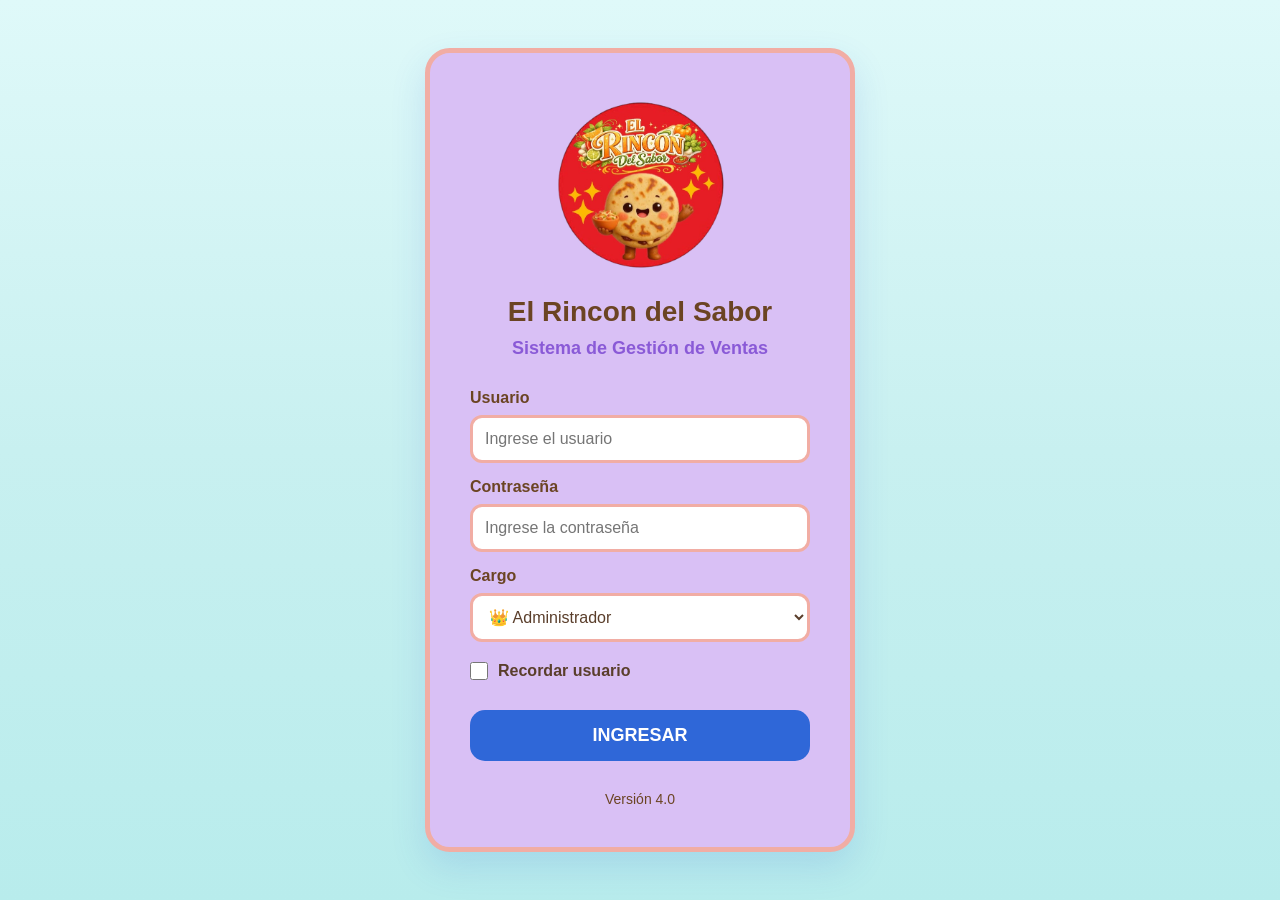
==== login.html @ 06cff896 "Add files via upload" ====
<!DOCTYPE html>
<html lang="es">

<head>

    <meta charset="UTF-8">

    <meta name="viewport"
          content="width=device-width, initial-scale=1.0">

    <title>El Rincon del Sabor - Inicio de Sesión</title>

    <link rel="stylesheet" href="login.css">

</head>

<body>

<div class="login-container">

    <!-- LOGO -->

    <img src="logo.png"
         class="logo"
         alt="El Rincon del Sabor">

    <h1>El Rincon del Sabor</h1>

    <p class="subtitulo">

        Sistema de Gestión de Ventas

    </p>

    <!-- FORMULARIO -->

    <div class="formulario">

        <label>

            Usuario

        </label>

        <input
            type="text"
            id="usuario"
            placeholder="Ingrese el usuario">

        <label>

            Contraseña

        </label>

        <input
            type="password"
            id="clave"
            placeholder="Ingrese la contraseña">

        <label>

            Cargo

        </label>

        <select id="rol">

            <option value="admin">

                👑 Administrador

            </option>

        </select>

        <div class="recordar">

            <input
                type="checkbox"
                id="recordar">

            <label for="recordar">

                Recordar usuario

            </label>

        </div>

        <button onclick="iniciarSesion()">

            INGRESAR

        </button>

    </div>

    <div class="footer">

        Versión 4.0

    </div>

</div>

<script src="js/login.js"></script>

</body>

</html>
---- login.css ----
/*=====================================================
            LOGIN El Rincon del Sabor
======================================================*/

*{

    margin:0;

    padding:0;

    box-sizing:border-box;

}


body{

    font-family:'Segoe UI', Tahoma, Geneva, Verdana, sans-serif;

    background: linear-gradient(
        180deg,
        #DFF9F9 0%,
        #C8F0F0 50%,
        #B8ECEC 100%
    );

    height:100vh;

    display:flex;

    justify-content:center;

    align-items:center;

    padding:20px;

}


.login-container{

    width:430px;

    background:#D9C0F5;

    padding:40px;

    border-radius:25px;

    border:5px solid #F1ADA4;

    box-shadow:0 15px 35px rgba(47,103,216,.15);

    text-align:center;

}


.logo{

    width:180px;

    margin-bottom:20px;

    transition:.3s;

}


.logo:hover{

    transform:scale(1.05);

}


h1{

    color:#6B4423;

    margin-bottom:10px;

    font-size:28px;

    font-weight:900;

}


.subtitulo{

    color:#8A5AD7;

    margin-bottom:30px;

    font-size:18px;

    font-weight:600;

}


.formulario{

    text-align:left;

}


.formulario label{

    display:block;

    margin-top:15px;

    margin-bottom:8px;

    font-weight:700;

    color:#6B4423;

}


.formulario input,
.formulario select{

    width:100%;

    padding:12px;

    border:3px solid #F1ADA4;

    border-radius:12px;

    font-size:16px;

    background:#FFFFFF;

    color:#5A3E2B;

    transition:.3s;

}


.formulario input:focus,
.formulario select:focus{

    outline:none;

    border-color:#8A5AD7;

    box-shadow:0 0 10px rgba(138,90,215,.20);

}


.recordar{

    display:flex;

    align-items:center;

    gap:10px;

    margin-top:20px;

}


.recordar input{

    width:18px;

    height:18px;

}


.recordar label{

    margin:0;

    color:#5A3E2B;

}


button{

    width:100%;

    margin-top:30px;

    padding:15px;

    border:none;

    border-radius:15px;

    background:#2F67D8;

    color:#FFFFFF;

    font-size:18px;

    font-weight:800;

    cursor:pointer;

    transition:.3s;

}


button:hover{

    background:#8A5AD7;

    transform:translateY(-3px);

    box-shadow:0 8px 20px rgba(138,90,215,.25);

}


.footer{

    margin-top:30px;

    color:#6B4423;

    font-size:14px;

    font-weight:500;

}


@media(max-width:500px){

    .login-container{

        width:100%;

        padding:30px 20px;

    }

    .logo{

        width:150px;

    }

    h1{

        font-size:24px;

    }

}
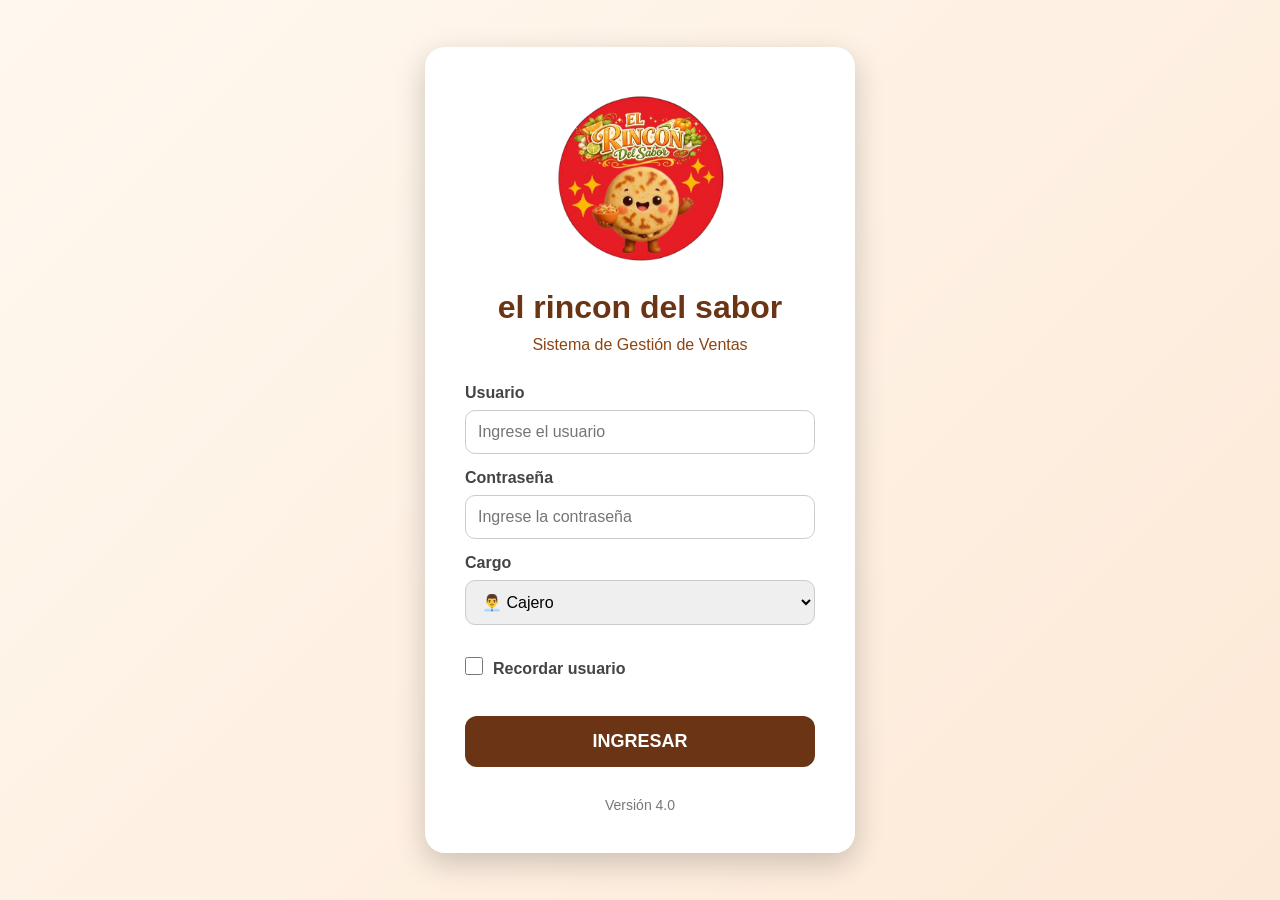
==== commit c578ffa4: "Add files via upload" ====
--- a/login.html
+++ b/login.html
@@ -8,7 +8,7 @@
     <meta name="viewport"
           content="width=device-width, initial-scale=1.0">
 
-    <title>El Rincon del Sabor - Inicio de Sesión</title>
+    <title>el rincon del sabor - Inicio de Sesión</title>
 
     <link rel="stylesheet" href="login.css">
 
@@ -22,9 +22,9 @@
 
     <img src="logo.png"
          class="logo"
-         alt="El Rincon del Sabor">
+         alt="el rincon del sabor">
 
-    <h1>El Rincon del Sabor</h1>
+    <h1>el rincon del sabor</h1>
 
     <p class="subtitulo">
 
@@ -65,6 +65,12 @@
         </label>
 
         <select id="rol">
+
+            <option value="cajero">
+
+                👨‍💼 Cajero
+
+            </option>
 
             <option value="admin">
 
--- a/login.css
+++ b/login.css
@@ -1,5 +1,5 @@
 /*=====================================================
-            LOGIN El Rincon del Sabor
+            LOGIN - NUEVO MONBRE
 ======================================================*/
 
 *{
@@ -12,17 +12,11 @@
 
 }
 
-
 body{
 
-    font-family:'Segoe UI', Tahoma, Geneva, Verdana, sans-serif;
+    font-family:Arial, Helvetica, sans-serif;
 
-    background: linear-gradient(
-        180deg,
-        #DFF9F9 0%,
-        #C8F0F0 50%,
-        #B8ECEC 100%
-    );
+    background:linear-gradient(135deg,#fff8ef,#fde9d7);
 
     height:100vh;
 
@@ -32,29 +26,23 @@
 
     align-items:center;
 
-    padding:20px;
-
 }
-
 
 .login-container{
 
     width:430px;
 
-    background:#D9C0F5;
+    background:#ffffff;
 
     padding:40px;
 
-    border-radius:25px;
+    border-radius:20px;
 
-    border:5px solid #F1ADA4;
-
-    box-shadow:0 15px 35px rgba(47,103,216,.15);
+    box-shadow:0 10px 30px rgba(0,0,0,.20);
 
     text-align:center;
 
 }
-
 
 .logo{
 
@@ -62,50 +50,29 @@
 
     margin-bottom:20px;
 
-    transition:.3s;
+}
+
+h1{
+
+    color:#6b3414;
+
+    margin-bottom:10px;
 
 }
 
-
-.logo:hover{
-
-    transform:scale(1.05);
-
-}
-
-
-h1{
-
-    color:#6B4423;
-
-    margin-bottom:10px;
-
-    font-size:28px;
-
-    font-weight:900;
-
-}
-
-
 .subtitulo{
 
-    color:#8A5AD7;
+    color:#8b4513;
 
     margin-bottom:30px;
 
-    font-size:18px;
-
-    font-weight:600;
-
 }
-
 
 .formulario{
 
     text-align:left;
 
 }
-
 
 .formulario label{
 
@@ -115,46 +82,39 @@
 
     margin-bottom:8px;
 
-    font-weight:700;
+    font-weight:bold;
 
-    color:#6B4423;
+    color:#444;
 
 }
 
+.formulario input,
 
-.formulario input,
 .formulario select{
 
     width:100%;
 
     padding:12px;
 
-    border:3px solid #F1ADA4;
+    border:1px solid #ccc;
 
-    border-radius:12px;
+    border-radius:10px;
 
     font-size:16px;
 
-    background:#FFFFFF;
-
-    color:#5A3E2B;
-
-    transition:.3s;
-
 }
 
+.formulario input:focus,
 
-.formulario input:focus,
 .formulario select:focus{
 
     outline:none;
 
-    border-color:#8A5AD7;
+    border-color:#8b4513;
 
-    box-shadow:0 0 10px rgba(138,90,215,.20);
+    box-shadow:0 0 8px rgba(139,69,19,.25);
 
 }
-
 
 .recordar{
 
@@ -168,7 +128,6 @@
 
 }
 
-
 .recordar input{
 
     width:18px;
@@ -176,16 +135,6 @@
     height:18px;
 
 }
-
-
-.recordar label{
-
-    margin:0;
-
-    color:#5A3E2B;
-
-}
-
 
 button{
 
@@ -197,15 +146,15 @@
 
     border:none;
 
-    border-radius:15px;
+    border-radius:12px;
 
-    background:#2F67D8;
+    background:#6b3414;
 
-    color:#FFFFFF;
+    color:white;
 
     font-size:18px;
 
-    font-weight:800;
+    font-weight:bold;
 
     cursor:pointer;
 
@@ -213,51 +162,20 @@
 
 }
 
-
 button:hover{
 
-    background:#8A5AD7;
+    background:#8b4513;
 
     transform:translateY(-3px);
 
-    box-shadow:0 8px 20px rgba(138,90,215,.25);
-
 }
-
 
 .footer{
 
     margin-top:30px;
 
-    color:#6B4423;
+    color:#777;
 
     font-size:14px;
 
-    font-weight:500;
-
-}
-
-
-@media(max-width:500px){
-
-    .login-container{
-
-        width:100%;
-
-        padding:30px 20px;
-
-    }
-
-    .logo{
-
-        width:150px;
-
-    }
-
-    h1{
-
-        font-size:24px;
-
-    }
-
 }
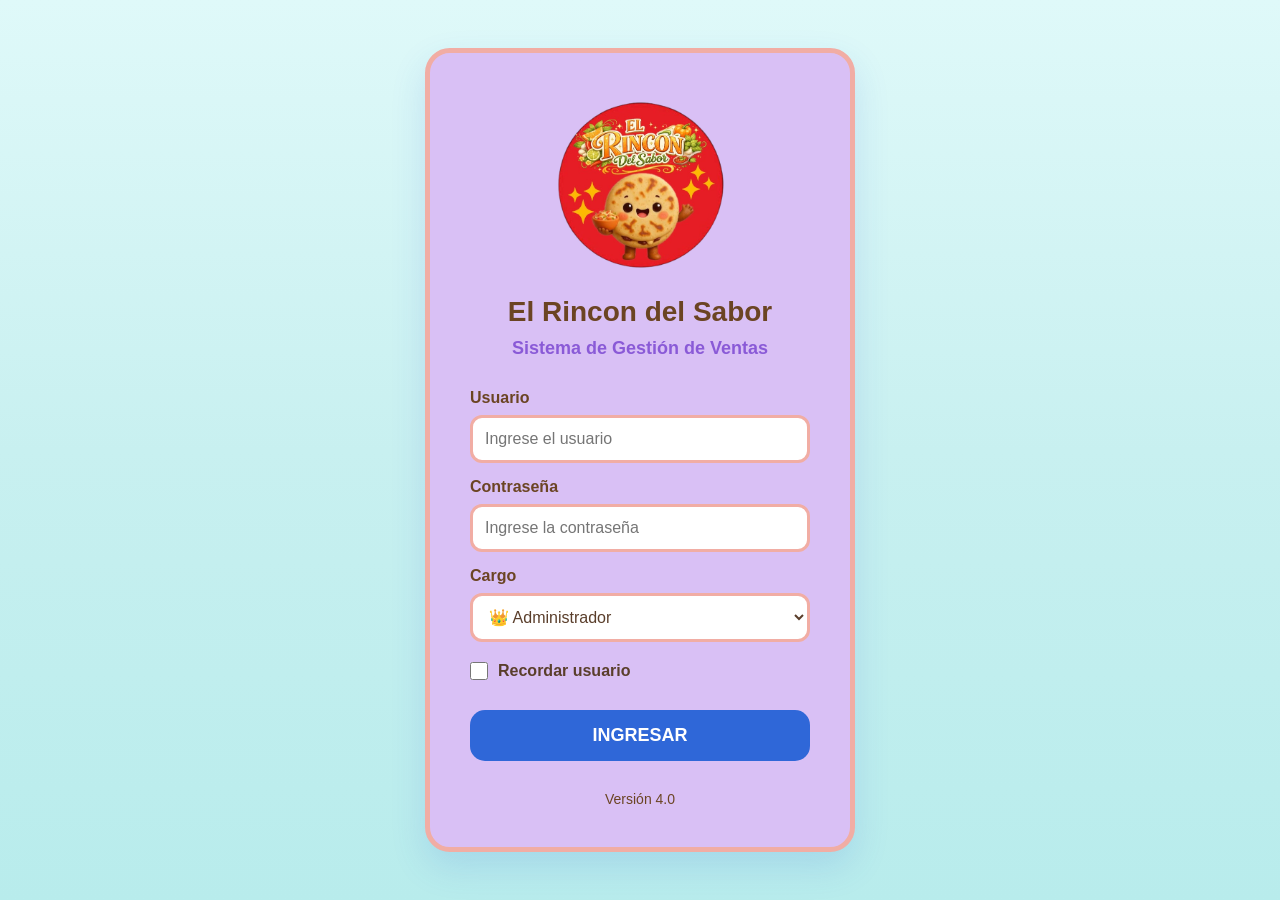
==== commit 60e69bdf: "Add files via upload" ====
--- a/login.html
+++ b/login.html
@@ -8,7 +8,7 @@
     <meta name="viewport"
           content="width=device-width, initial-scale=1.0">
 
-    <title>el rincon del sabor - Inicio de Sesión</title>
+    <title>El Rincon del Sabor - Inicio de Sesión</title>
 
     <link rel="stylesheet" href="login.css">
 
@@ -22,9 +22,9 @@
 
     <img src="logo.png"
          class="logo"
-         alt="el rincon del sabor">
+         alt="El Rincon del Sabor">
 
-    <h1>el rincon del sabor</h1>
+    <h1>El Rincon del Sabor</h1>
 
     <p class="subtitulo">
 
@@ -65,12 +65,6 @@
         </label>
 
         <select id="rol">
-
-            <option value="cajero">
-
-                👨‍💼 Cajero
-
-            </option>
 
             <option value="admin">
 
--- a/login.css
+++ b/login.css
@@ -1,5 +1,5 @@
 /*=====================================================
-            LOGIN - NUEVO MONBRE
+            LOGIN El Rincon del Sabor
 ======================================================*/
 
 *{
@@ -12,11 +12,17 @@
 
 }
 
+
 body{
 
-    font-family:Arial, Helvetica, sans-serif;
-
-    background:linear-gradient(135deg,#fff8ef,#fde9d7);
+    font-family:'Segoe UI', Tahoma, Geneva, Verdana, sans-serif;
+
+    background: linear-gradient(
+        180deg,
+        #DFF9F9 0%,
+        #C8F0F0 50%,
+        #B8ECEC 100%
+    );
 
     height:100vh;
 
@@ -26,47 +32,73 @@
 
     align-items:center;
 
-}
+    padding:20px;
+
+}
+
 
 .login-container{
 
     width:430px;
 
-    background:#ffffff;
+    background:#D9C0F5;
 
     padding:40px;
 
-    border-radius:20px;
-
-    box-shadow:0 10px 30px rgba(0,0,0,.20);
+    border-radius:25px;
+
+    border:5px solid #F1ADA4;
+
+    box-shadow:0 15px 35px rgba(47,103,216,.15);
 
     text-align:center;
 
 }
 
+
 .logo{
 
     width:180px;
 
     margin-bottom:20px;
 
-}
+    transition:.3s;
+
+}
+
+
+.logo:hover{
+
+    transform:scale(1.05);
+
+}
+
 
 h1{
 
-    color:#6b3414;
+    color:#6B4423;
 
     margin-bottom:10px;
 
-}
+    font-size:28px;
+
+    font-weight:900;
+
+}
+
 
 .subtitulo{
 
-    color:#8b4513;
+    color:#8A5AD7;
 
     margin-bottom:30px;
 
-}
+    font-size:18px;
+
+    font-weight:600;
+
+}
+
 
 .formulario{
 
@@ -74,6 +106,7 @@
 
 }
 
+
 .formulario label{
 
     display:block;
@@ -82,39 +115,46 @@
 
     margin-bottom:8px;
 
-    font-weight:bold;
-
-    color:#444;
-
-}
+    font-weight:700;
+
+    color:#6B4423;
+
+}
+
 
 .formulario input,
-
 .formulario select{
 
     width:100%;
 
     padding:12px;
 
-    border:1px solid #ccc;
-
-    border-radius:10px;
+    border:3px solid #F1ADA4;
+
+    border-radius:12px;
 
     font-size:16px;
 
-}
+    background:#FFFFFF;
+
+    color:#5A3E2B;
+
+    transition:.3s;
+
+}
+
 
 .formulario input:focus,
-
 .formulario select:focus{
 
     outline:none;
 
-    border-color:#8b4513;
-
-    box-shadow:0 0 8px rgba(139,69,19,.25);
-
-}
+    border-color:#8A5AD7;
+
+    box-shadow:0 0 10px rgba(138,90,215,.20);
+
+}
+
 
 .recordar{
 
@@ -128,6 +168,7 @@
 
 }
 
+
 .recordar input{
 
     width:18px;
@@ -136,6 +177,16 @@
 
 }
 
+
+.recordar label{
+
+    margin:0;
+
+    color:#5A3E2B;
+
+}
+
+
 button{
 
     width:100%;
@@ -146,15 +197,15 @@
 
     border:none;
 
-    border-radius:12px;
-
-    background:#6b3414;
-
-    color:white;
+    border-radius:15px;
+
+    background:#2F67D8;
+
+    color:#FFFFFF;
 
     font-size:18px;
 
-    font-weight:bold;
+    font-weight:800;
 
     cursor:pointer;
 
@@ -162,20 +213,51 @@
 
 }
 
+
 button:hover{
 
-    background:#8b4513;
+    background:#8A5AD7;
 
     transform:translateY(-3px);
 
-}
+    box-shadow:0 8px 20px rgba(138,90,215,.25);
+
+}
+
 
 .footer{
 
     margin-top:30px;
 
-    color:#777;
+    color:#6B4423;
 
     font-size:14px;
 
+    font-weight:500;
+
+}
+
+
+@media(max-width:500px){
+
+    .login-container{
+
+        width:100%;
+
+        padding:30px 20px;
+
+    }
+
+    .logo{
+
+        width:150px;
+
+    }
+
+    h1{
+
+        font-size:24px;
+
+    }
+
 }
